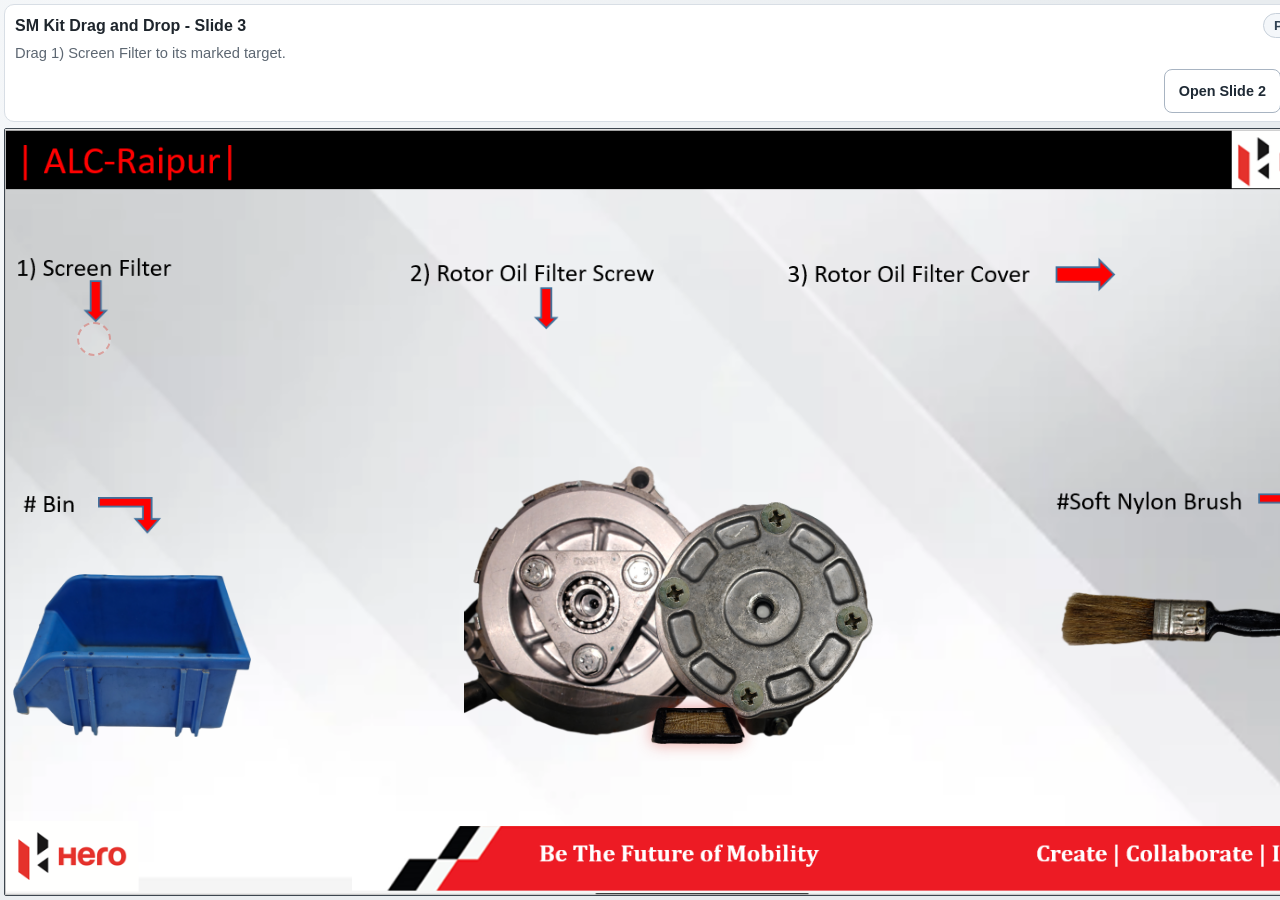
==== slide3.html @ 63aad80d "Add slide 3 drag flow with calibrated screw positions" ====
<!doctype html>
<html lang="en">
  <head>
    <meta charset="UTF-8" />
    <meta name="viewport" content="width=device-width, initial-scale=1.0" />
    <title>SM Kit Drag and Drop - Slide 3</title>
    <link rel="stylesheet" href="styles.css" />
  </head>
  <body>
    <main class="app">
      <section class="panel">
        <div class="panel-top">
          <h1>SM Kit Drag and Drop - Slide 3</h1>
          <p id="progress" class="progress" aria-live="polite"></p>
        </div>
        <p id="instruction" class="instruction" aria-live="polite"></p>
        <div class="controls">
          <a class="link-btn" href="index.html">Open Slide 2</a>
          <button id="resetBtn" type="button">Reset</button>
        </div>
      </section>

      <section class="stage-shell">
        <div id="stage" class="stage" aria-label="Slide 3 drag and drop learning board"></div>
      </section>
    </main>

    <script src="script-slide3.js"></script>
  </body>
</html>
---- styles.css ----
:root {
  --bg: #e8ecef;
  --panel: #ffffff;
  --ink: #1e252c;
  --muted: #5d6772;
  --accent: #d22a1f;
  --ok: #1f8f4e;
}

* {
  box-sizing: border-box;
}

body {
  margin: 0;
  min-height: 100dvh;
  font-family: "Segoe UI", "Trebuchet MS", sans-serif;
  color: var(--ink);
  background: radial-gradient(circle at 10% 10%, #f6f8fa 0%, var(--bg) 70%);
  overflow: hidden;
}

.app {
  width: 100vw;
  margin: 0;
  padding: 4px;
  height: 100dvh;
  display: grid;
  grid-template-rows: auto 1fr;
  gap: 6px;
}

.panel {
  background: var(--panel);
  border: 1px solid #d8dee5;
  border-radius: 10px;
  padding: 8px 10px;
  display: grid;
  gap: 6px;
}

.panel-top {
  display: flex;
  align-items: center;
  justify-content: space-between;
  gap: 10px;
}

.panel h1 {
  margin: 0;
  font-size: 1rem;
  font-weight: 700;
  line-height: 1.2;
}

.instruction {
  margin: 0;
  color: var(--muted);
  font-size: 0.92rem;
  line-height: 1.3;
}

.progress {
  margin: 0;
  padding: 4px 10px;
  border-radius: 999px;
  border: 1px solid #c7d0da;
  background: #f4f7fa;
  font-size: 0.84rem;
  font-weight: 600;
  color: #314253;
  white-space: nowrap;
}

.controls {
  display: flex;
  justify-content: flex-end;
  gap: 8px;
}

button {
  border: 1px solid #a8b4c2;
  border-radius: 8px;
  padding: 10px 14px;
  min-height: 44px;
  font-size: 0.9rem;
  font-weight: 600;
  background: #ffffff;
  color: #1f2a35;
  cursor: pointer;
}

.link-btn {
  border: 1px solid #a8b4c2;
  border-radius: 8px;
  padding: 10px 14px;
  min-height: 44px;
  font-size: 0.9rem;
  font-weight: 600;
  background: #ffffff;
  color: #1f2a35;
  text-decoration: none;
  display: inline-flex;
  align-items: center;
}

button:hover {
  border-color: #8a99aa;
}

.link-btn:hover {
  border-color: #8a99aa;
}

.stage-shell {
  width: 100%;
  height: 100%;
  min-height: 0;
  display: flex;
  justify-content: center;
  align-items: center;
}

.stage {
  position: relative;
  width: auto;
  height: 100%;
  aspect-ratio: 1280 / 720;
  max-width: 100%;
  max-height: 100%;
  overflow: hidden;
  border: 1px solid #3d464f;
  border-radius: 2px;
  background: #fff;
  touch-action: none;
}

.layer {
  position: absolute;
  user-select: none;
  -webkit-user-drag: none;
  pointer-events: none;
}

.piece {
  position: absolute;
  touch-action: none;
  cursor: not-allowed;
  user-select: none;
  -webkit-user-drag: none;
  transition: filter 120ms ease;
}

.piece img {
  width: 100%;
  height: 100%;
  display: block;
  user-select: none;
  -webkit-user-drag: none;
  pointer-events: none;
}

.piece.active {
  cursor: grab;
  filter: drop-shadow(0 0 8px rgba(210, 42, 31, 0.45));
}

.piece.dragging {
  cursor: grabbing;
  filter: drop-shadow(0 8px 10px rgba(0, 0, 0, 0.25));
}

.piece.placed {
  cursor: default;
  filter: drop-shadow(0 0 6px rgba(31, 143, 78, 0.45));
  pointer-events: none;
}

.piece.brush-sweep {
  animation: brushSweep 1.4s ease-in-out 1;
}

.piece.brush-sweep-loop {
  animation: brushSweep 1.4s ease-in-out infinite;
}

@keyframes brushSweep {
  0% {
    transform: translate(0, 0) rotate(0deg);
  }
  20% {
    transform: translate(-18px, -4px) rotate(-8deg);
  }
  45% {
    transform: translate(14px, 5px) rotate(6deg);
  }
  70% {
    transform: translate(-12px, -2px) rotate(-5deg);
  }
  100% {
    transform: translate(0, 0) rotate(0deg);
  }
}

.target {
  position: absolute;
  width: 34px;
  height: 34px;
  margin-left: -17px;
  margin-top: -17px;
  border-radius: 999px;
  border: 2px dashed rgba(210, 42, 31, 0.35);
  background: rgba(255, 255, 255, 0.2);
  pointer-events: none;
  opacity: 0;
  transition: opacity 140ms ease;
}

.target.active {
  opacity: 1;
}

.target.filled {
  border-color: rgba(31, 143, 78, 0.5);
}

.calibration-hud {
  position: absolute;
  left: 10px;
  bottom: 10px;
  margin: 0;
  padding: 8px 10px;
  z-index: 1000;
  border-radius: 8px;
  border: 1px solid rgba(255, 255, 255, 0.22);
  background: rgba(19, 24, 30, 0.78);
  color: #f5f8fc;
  font-size: 12px;
  line-height: 1.35;
  white-space: pre-wrap;
  pointer-events: none;
}

.status-done {
  color: var(--ok);
  font-weight: 600;
}

@media (max-width: 700px) {
  .panel-top {
    flex-wrap: wrap;
  }

  .progress {
    order: 2;
  }
}
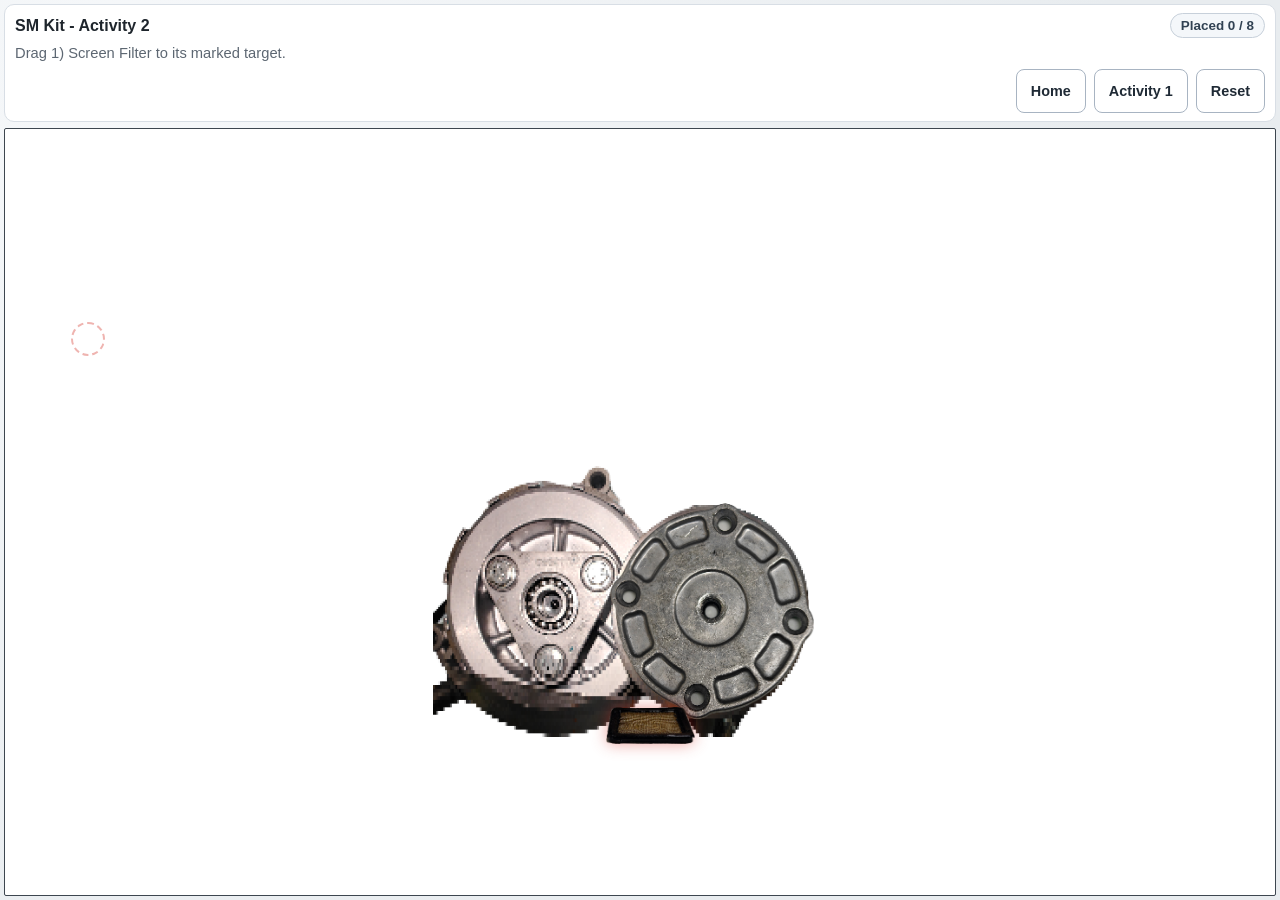
==== commit 40eb2b94: "Create SM Kit home page with activity routing" ====
--- a/slide3.html
+++ b/slide3.html
@@ -2,29 +2,11 @@
 <html lang="en">
   <head>
     <meta charset="UTF-8" />
+    <meta http-equiv="refresh" content="0; url=activity2.html" />
     <meta name="viewport" content="width=device-width, initial-scale=1.0" />
-    <title>SM Kit Drag and Drop - Slide 3</title>
-    <link rel="stylesheet" href="styles.css" />
+    <title>Redirecting to Activity 2</title>
   </head>
   <body>
-    <main class="app">
-      <section class="panel">
-        <div class="panel-top">
-          <h1>SM Kit Drag and Drop - Slide 3</h1>
-          <p id="progress" class="progress" aria-live="polite"></p>
-        </div>
-        <p id="instruction" class="instruction" aria-live="polite"></p>
-        <div class="controls">
-          <a class="link-btn" href="index.html">Open Slide 2</a>
-          <button id="resetBtn" type="button">Reset</button>
-        </div>
-      </section>
-
-      <section class="stage-shell">
-        <div id="stage" class="stage" aria-label="Slide 3 drag and drop learning board"></div>
-      </section>
-    </main>
-
-    <script src="script-slide3.js"></script>
+    <p>Redirecting to <a href="activity2.html">Activity 2</a>...</p>
   </body>
 </html>
